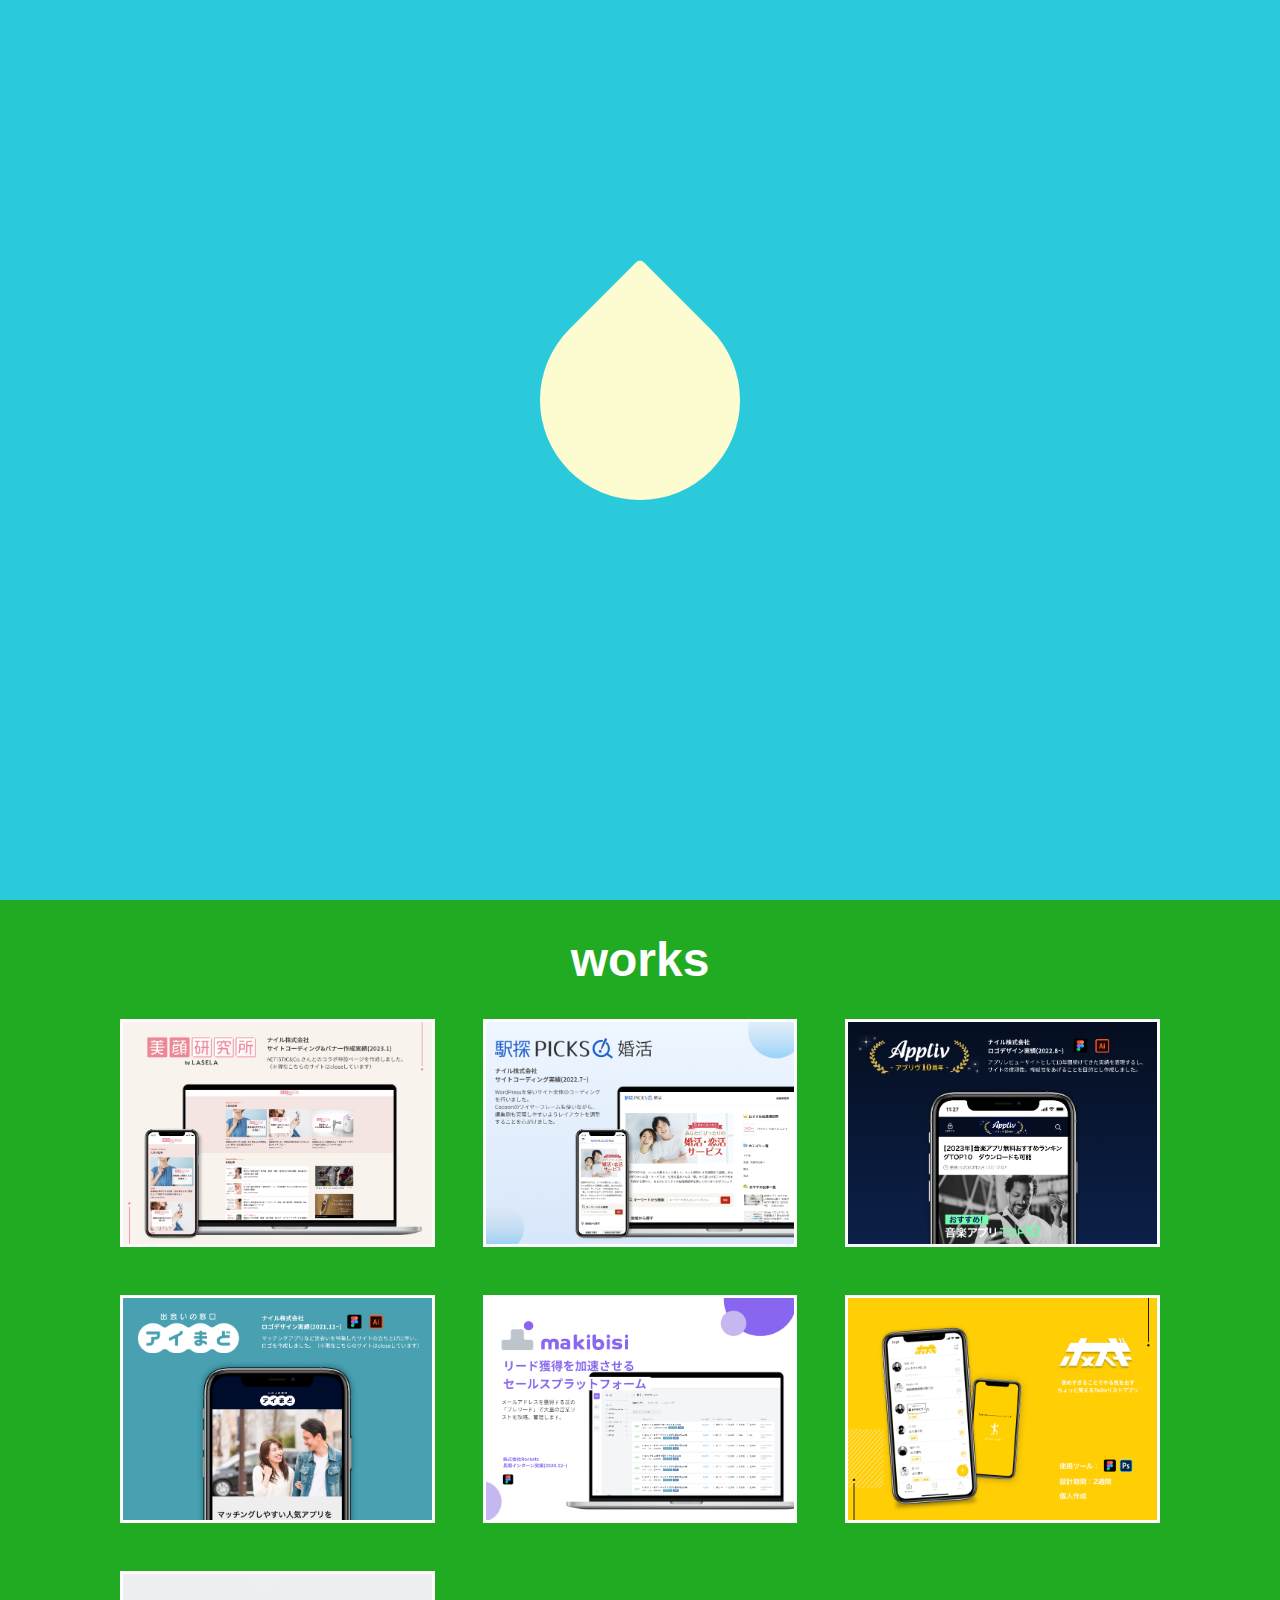
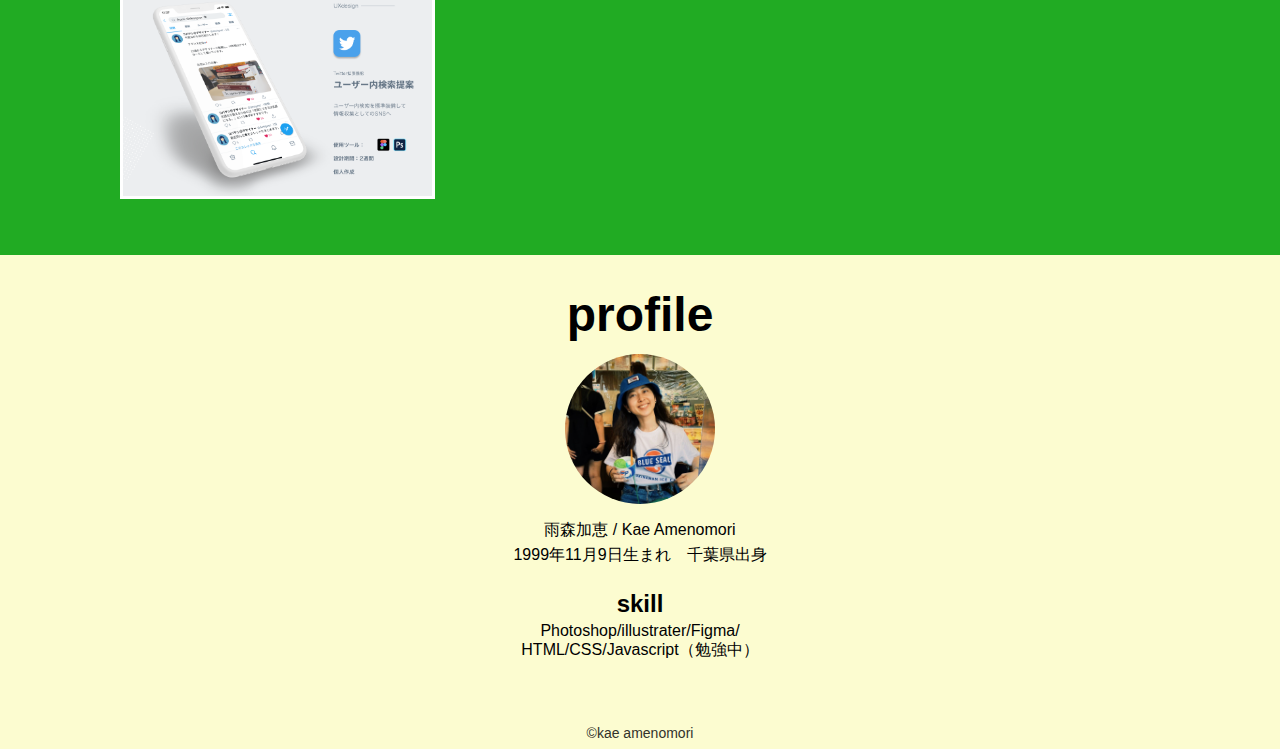
==== index.html @ 160bbd9b "change index" ====
<!DOCTYPE html>
<html lang="ja">
<head>
  <meta charset="UTF-8">
  <meta http-equiv="X-UA-Compatible" content="IE=edge">
  <meta name="viewport" content="width=device-width, initial-scale=1.0">
  <title>My Basic CSS</title>
  <link rel="stylesheet" href="style.css">
  <link rel=”icon” href="./img/girl.png">
  <link rel="stylesheet" href="https://use.fontawesome.com/releases/v5.8.2/css/all.css" integrity="sha384-oS3vJWv+0UjzBfQzYUhtDYW+Pj2yciDJxpsK1OYPAYjqT085Qq/1cq5FLXAZQ7Ay" crossorigin="anonymous">
</head>
<body>
  <main>
    <body>
      <div class="firstview">
        <div class="firstview-title">
          <h1>kae<br>amenomori</h1>
          <img class="girl" src="./img/girl.png">
          <a class="arrow-icon" href="#works"><i class="fas fa-angle-down"></i></a>
        </div>
        <div class="drop-container">
          <div class="drop"></div>
        </div>
      </div>
      <div class="works" id="works">   
        <div class="works-title">works</div>
        <div class="works-items">
          <div class="works-item"><a href="./biganlab.html"><img src="./img/biganlab_01.png"></a></div>
          <div class="works-item"><a href="./ekitan.html"><img src="./img/ekitan_01.png"></a></div>
          <div class="works-item"><a href="./appliv10th.html"><img src="./img/appliv10th_01.png"></a></div>
          <div class="works-item"><a href="./aimado.html"><img src="./img/aimado_01.png"></a></div>
          <div class="works-item"><a href="./makibishi.html"><img src="./img/makibishi_01.png"></a></div>
          <div class="works-item"><a href="./homesugi.html"><img src="./img/homesugi_01.png"></a></div>
          <div class="works-item"><a href="./twitterux.html"><img src="./img/twitterux_01.png"></a></div>
          <!-- <div class="works-item"><a href="./proscons.html"><img src="./img/proscons_top.png"></a></div> -->
          <!-- <div class="works-item"><img src="./img/lasela-ab_top.png"></div> -->
          <!-- <div class="works-item"><img src="./img/awa01.png"></div> -->
          <!-- <div class="works-item"><img src="./img/pairs.png"></div> -->
          <!-- <div class="works-item"><img src="./img/lasela-banner_top.png"></div>
          <div class="works-item"><img src="./img/picsart-banner_top.png"></div>
          <div class="works-item"><img src="./img/deai-deta_top.png"></div> -->
        </div>
        <!-- <div class="works-morebtn">
          <a href="">もっと見る↓</a>
        </div> -->
      </div>
      <div class="profile">
        <div class="left">
          <div class="profile-title">
              profile
          </div>
          <div class="profile-contents">
            <div class="profile-image">
              <img class="girl" src="./img/proflie-image.jpg">
            </div>
            <ul>
              <li>雨森加恵 / Kae Amenomori</li>
              <li>
                1999年11月9日生まれ　千葉県出身
              </li>
            </ul> 
            <div class="profile-skill">skill</div>
            <p>Photoshop/illustrater/Figma/<br>
            HTML/CSS/Javascript（勉強中）
            </p>
          </div>
          
      </div>
      </div>
    </body>
  </main>
  <footer>©︎kae amenomori</footer>
</body>
</html>
---- style.css ----
@charset "utf-8";

/* @keyframes bg-color {
  0% { background-color: #f17b6e; }
  20% { background-color: #ffeb9d; }
  40% { background-color: #91f7e2; }
  60% { background-color: #6ac3ff; }
  80% { background-color: #e19bfd; }
  100% { background-color: #fcbab3; }
} */

* {
  margin: 0;
  padding: 0;
}

html {
  scroll-behavior: smooth;
}

body {
  font-family: "Montserrat", "Noto Sans JP", sans-serif;
}

ul li {
  list-style: none;
}

.firstview {
  position: relative;
  width: 100%;
  min-height: 100vh;
  background-color: #2acadc;
}

.firstview-title { 
  position: absolute;
  top: 50%;
  left: 50%;
  transform: translateY(-50%) translateX(-50%);
  z-index: 2;
  opacity: 0;
  animation: appear 2s 2.5s forwards;
}

.firstview-title h1 {
  font-size: 80px;
  font-weight: bold;
  text-align: center;
  color: #2b2d2e;
}

.girl {
  display: block;
  width: 100px;
  height: auto;
  margin: 0 auto;
}

.arrow-icon {
  display: block;
  margin-top: 14px;
  text-align: center;
}

.arrow-icon i {
  font-size: 4rem;
  color: #fcfcd0;
}

.drop-container {
  position: absolute;
  top: 0;
  right: 0;
  bottom: 0;
  left: 0;
  margin: auto;
  height: 200px;
  width: 200px;
}


.drop {
  position: absolute;
  top: -25%;
  width: 100%;
  height: 100%;
  border-radius: 100% 5% 100% 100%;
  transform: rotate(-45deg);
  margin: 0px;
  background: #fcfcd0;
  animation: drip 4s forwards;
}

@keyframes appear {
  0% {
    opacity: 0;
  }
  100% {
    opacity: 1;
  }
}

.drop-container:before,
.drop-container:after {
  content: '';
  position: absolute;
  z-index: -1;
  top: 55%;
  right: 50%;
  transform: translate(50%) rotateX(75deg);
  border-radius: 100%;
  opacity: 0;
  width: 75%;
  height: 75%;
  border: 5px solid #6aebf0;
  animation: dripple 2s ease-out 1s;
}

.drop-container:after {
  animation: dripple 2s ease-out 1.7s;
}

@keyframes drip {
  45% {
    top: 0;
    border-radius: 100% 5% 100% 100%;
    transform: rotate(-45deg);
  }
  100% {
    top: 0;
    transform: rotate(0deg);
    border-radius: 100%;
  }
}

@keyframes dripple {
  0% {
    width: 150px;
    height: 150px;
  }
  25% {
    opacity: 1;
  }
  100% {
    width: 500px;
    height: 500px;
    top: -20%;
    opacity: 0;
  }
}

.works {
  padding: 32px 120px 56px;
  background-color: #21ab23;
  background-image: linear-gradient(to bottom, #c7d9c7 0.5px, transparent 0.5px), linear-gradient(to right, #c7d9c7  0.5px, transparent 0.5px);
  background-size: 30px 30px;
}

.works-title {
  font-size: 48px;
  font-weight: bold;
  color: #fff;
  text-align: center;
}

.works-items {
  display: grid;
  grid-template-columns: repeat(3, 1fr);
  padding-top: 32px;
  gap: 48px;
}

.works-item {
  height: auto;
  background-color: #fff;
  border: 3px solid #fff;
  transition: opacity 0.2s ease-in;
}

.works-item:hover {
  opacity: 0.7;
}

.works-item img {
  width: 100%;
  height: 100%;
  object-fit: cover;
}

.works-morebtn {
  margin-top: 40px;
  padding: 12px 24px;
  background-color: #fff;
  border: 2px solid;
  border-radius: 99px;
  border-bottom: solid 7px;
  text-align: center;
}

.works-morebtn:hover {
  background-color: #f0ef16;
} 

.works-morebtn:active {
  -webkit-transform: translateY(5px);
  transform: translateY(5px);/*下に動く*/
  border-bottom: none;
}

.works-morebtn a {
  text-decoration: none;
  color: #000;
  font-weight: bold;
}

/* プロフィール */
.profile {
  padding: 32px 120px 56px;
  background-color: #fcfcd0;
  text-align: center;
}

.profile-title {
  font-size: 48px;
  font-weight: bold;
}

.profile-skill {
  margin: 24px 0 4px;
  font-size: 24px;
  font-weight: bold;
}

.profile li:first-child {
  padding: 4px 0;
}

.profile-image {
  width: 150px;
  height: 150px;
  margin: 12px auto;
}

.profile-image img {
  width: 100%;
  border-radius: 50%;
  object-fit: cover;
}

/* フッター */
footer {
  padding: 8px 0;
  background-color: #fcfcd0;
  text-align: center;
  color: #32322a;
  font-size: 14px;
}



/* worksページ */
.main-image {
  background-image: linear-gradient(to bottom, #c7d9c7 0.5px, transparent 0.5px), linear-gradient(to right, #c7d9c7  0.5px, transparent 0.5px);
  background-size: 30px 30px;
}

.w-detail {
  text-align: center;
  padding-bottom: 24px;
  color: #32322a;
}

.w-detail p{
  padding-bottom: 4px;
}

.w-image {
  width: 100%;
  height: auto;
  padding-bottom: 48px;
}

.w-image img {
  display: block;
  width: 70%;
  margin: 0 auto;
}

.main-image .works-title {
  margin: 0 0 24px;
  padding: 24px 0 0;
  color: #32322a;
  font-size: 40px;
}



@media screen and (max-width:960px) {
  .works {
    padding: 32px;
  }
  .works-items {
    grid-template-columns: repeat(2, 1fr);
  }

  .firstview-title h1 {
    font-size: 72px;
  }
}

@media screen and (max-width:768px) {
  .firstview-title h1 {
    font-size: 64px;
  }

  .w-image {
    padding-bottom: 32px;
  }
}

@media screen and (max-width:390px) {
  .firstview-title h1 {
    font-size: 48px;
  }

  .works {
    padding: 32px 24px;
  }

  .profile {
    padding: 32px 24px 48px;
  }
  
  .works-items {
    gap: 24px;
  }

  .works-morebtn {
    margin-top: 24px;
  }

  .w-image {
    padding-bottom: 24px;
  }

  .main-image .works-title {
    font-size: 32px;
  }
}
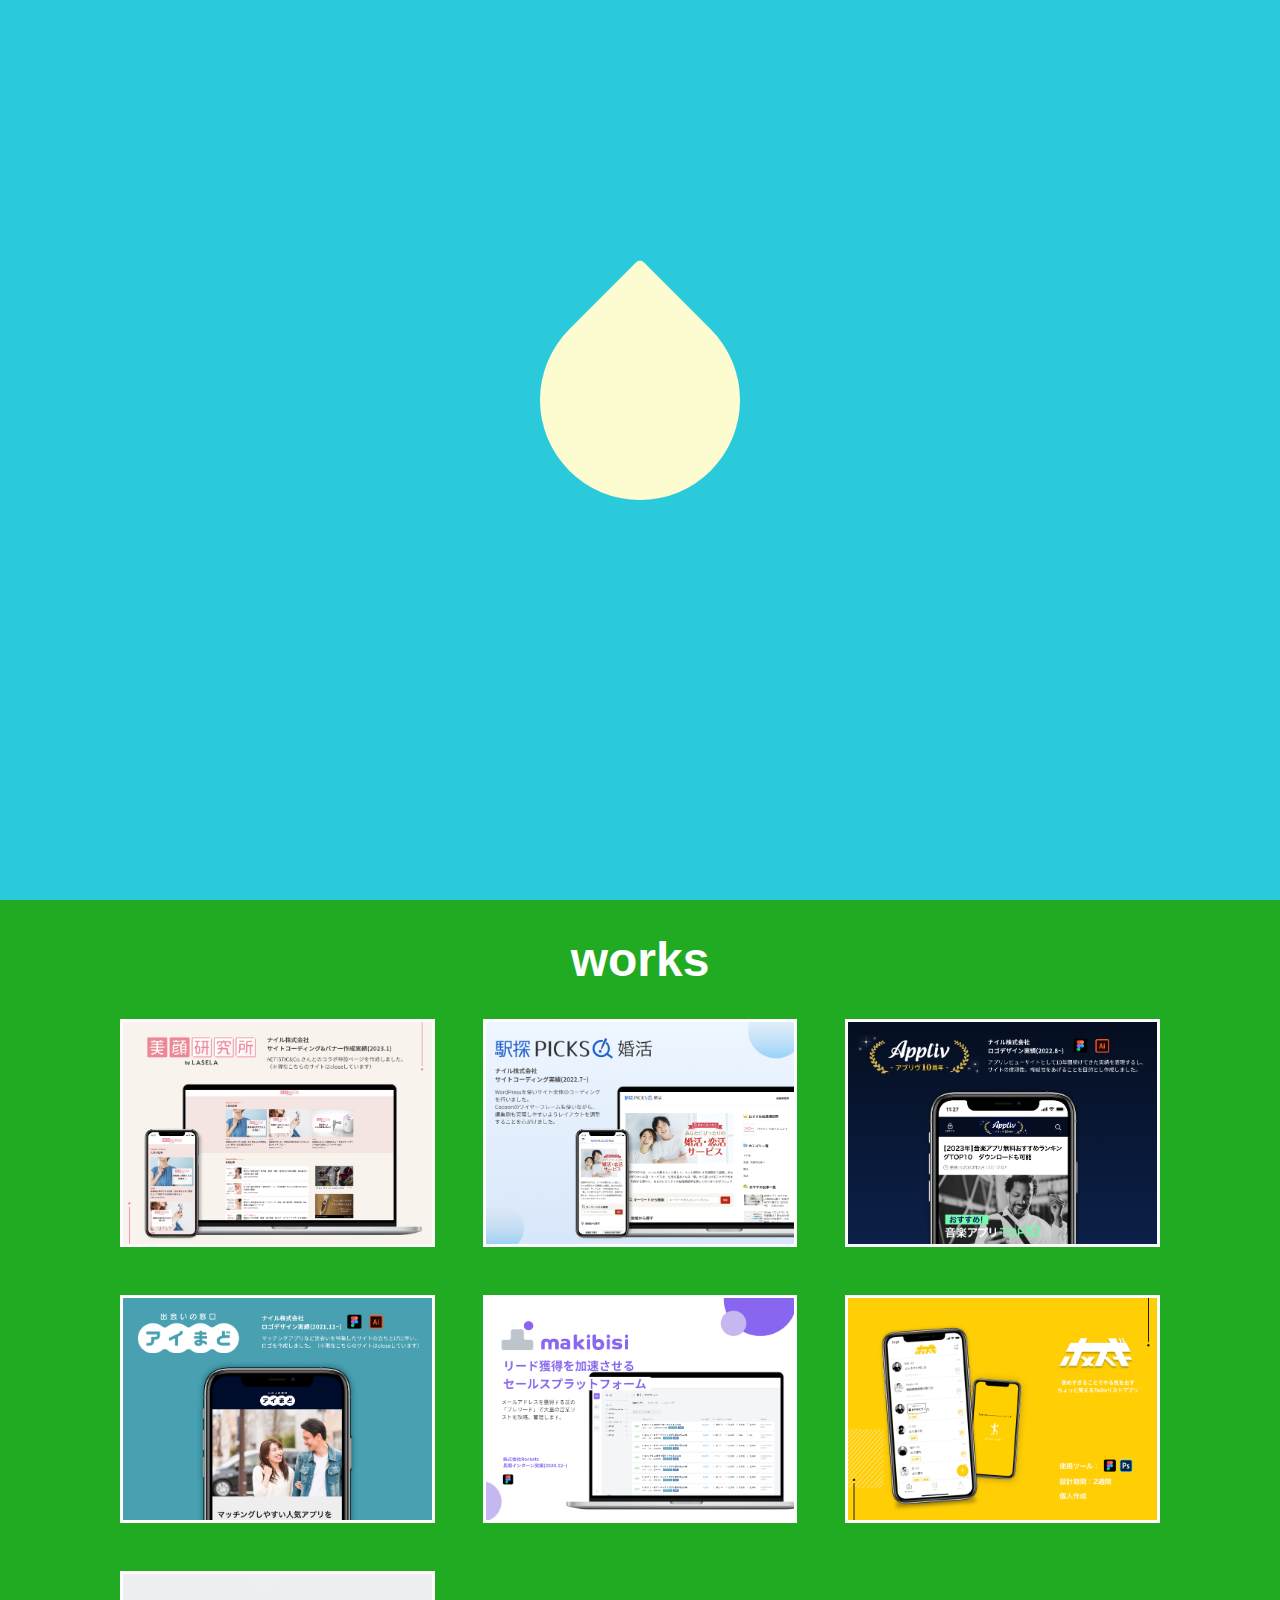
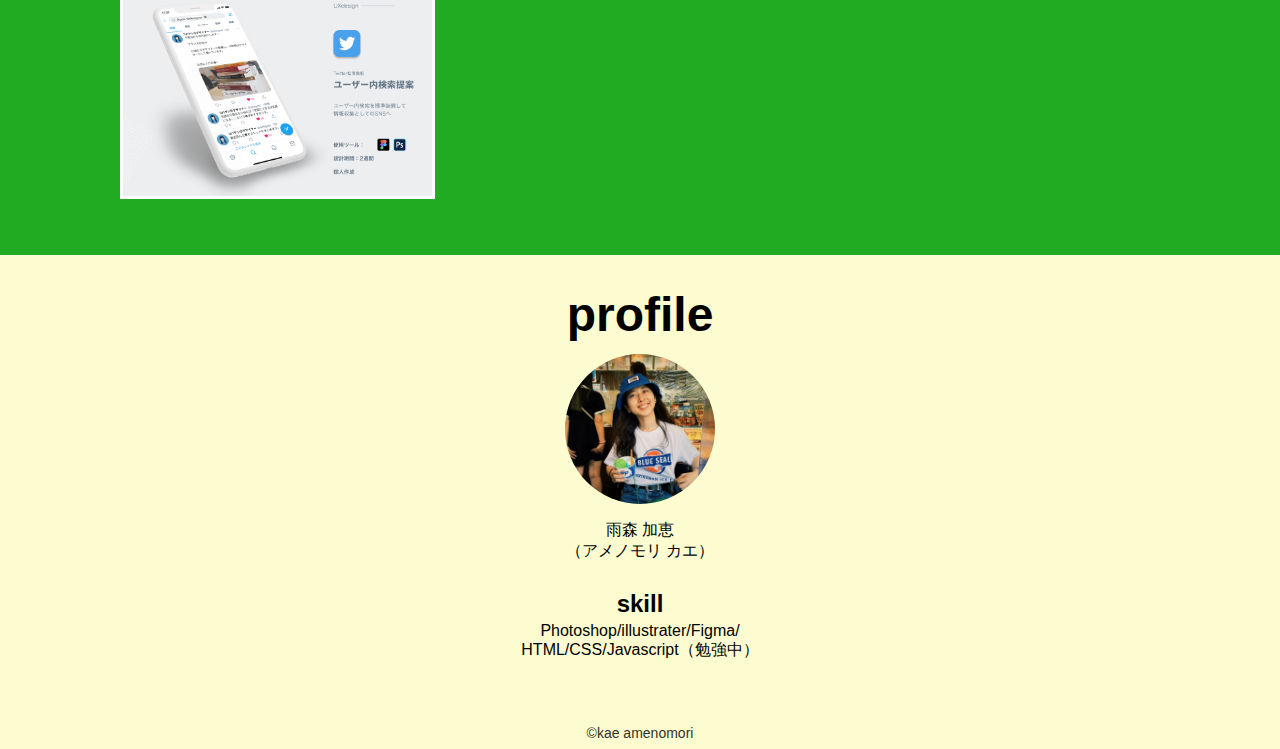
==== commit 3ae2e01a: "change profile" ====
--- a/index.html
+++ b/index.html
@@ -4,7 +4,7 @@
   <meta charset="UTF-8">
   <meta http-equiv="X-UA-Compatible" content="IE=edge">
   <meta name="viewport" content="width=device-width, initial-scale=1.0">
-  <title>My Basic CSS</title>
+  <title>ame portfolio</title>
   <link rel="stylesheet" href="style.css">
   <link rel=”icon” href="./img/girl.png">
   <link rel="stylesheet" href="https://use.fontawesome.com/releases/v5.8.2/css/all.css" integrity="sha384-oS3vJWv+0UjzBfQzYUhtDYW+Pj2yciDJxpsK1OYPAYjqT085Qq/1cq5FLXAZQ7Ay" crossorigin="anonymous">
@@ -54,10 +54,7 @@
               <img class="girl" src="./img/proflie-image.jpg">
             </div>
             <ul>
-              <li>雨森加恵 / Kae Amenomori</li>
-              <li>
-                1999年11月9日生まれ　千葉県出身
-              </li>
+              <li>雨森 加恵<br>（アメノモリ カエ）</li>
             </ul> 
             <div class="profile-skill">skill</div>
             <p>Photoshop/illustrater/Figma/<br>
--- a/style.css
+++ b/style.css
@@ -1,13 +1,4 @@
 @charset "utf-8";
-
-/* @keyframes bg-color {
-  0% { background-color: #f17b6e; }
-  20% { background-color: #ffeb9d; }
-  40% { background-color: #91f7e2; }
-  60% { background-color: #6ac3ff; }
-  80% { background-color: #e19bfd; }
-  100% { background-color: #fcbab3; }
-} */
 
 * {
   margin: 0;
@@ -38,6 +29,7 @@
   top: 50%;
   left: 50%;
   transform: translateY(-50%) translateX(-50%);
+  backface-visibility: hidden;
   z-index: 2;
   opacity: 0;
   animation: appear 2s 2.5s forwards;
@@ -328,6 +320,10 @@
     padding: 32px 24px;
   }
 
+  .works-items {
+    grid-template-columns: repeat(1, 1fr);
+  }
+
   .profile {
     padding: 32px 24px 48px;
   }
@@ -344,6 +340,10 @@
     padding-bottom: 24px;
   }
 
+  .w-image img {
+    width: 90%;
+}
+
   .main-image .works-title {
     font-size: 32px;
   }
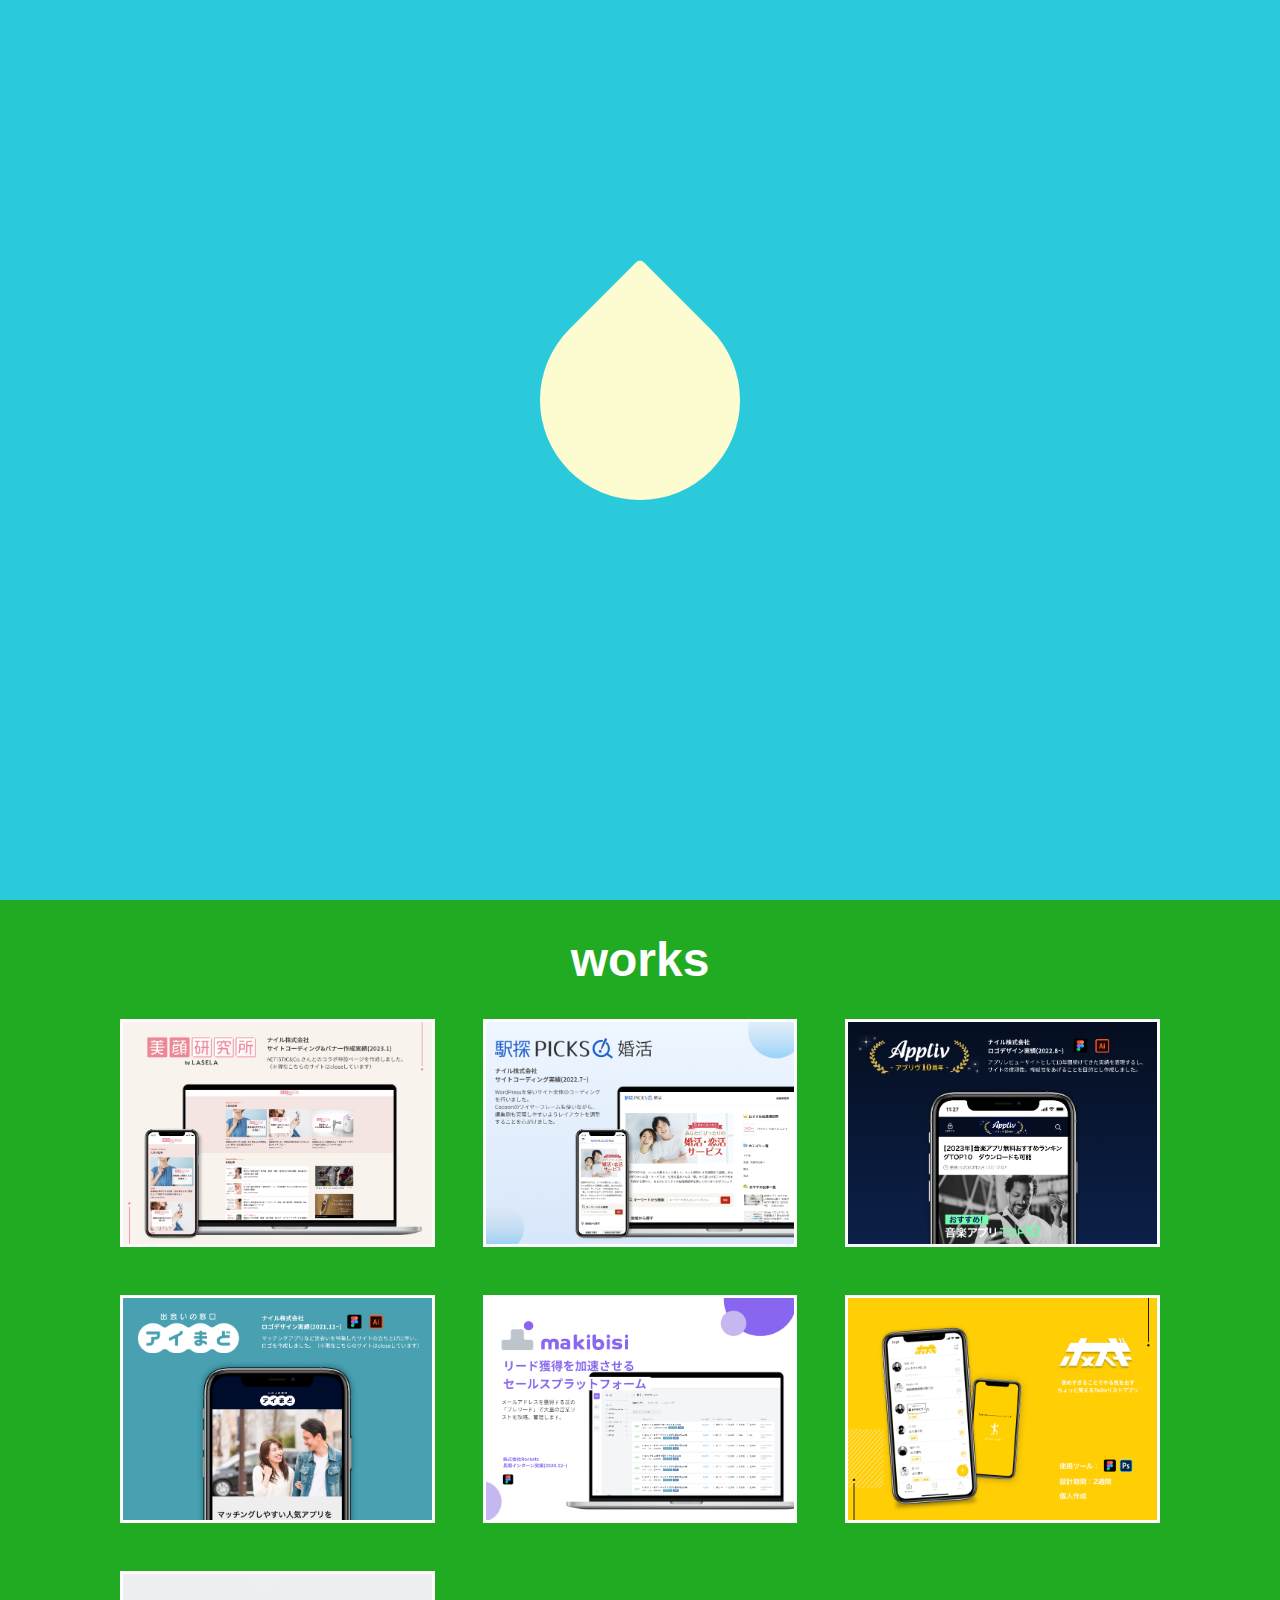
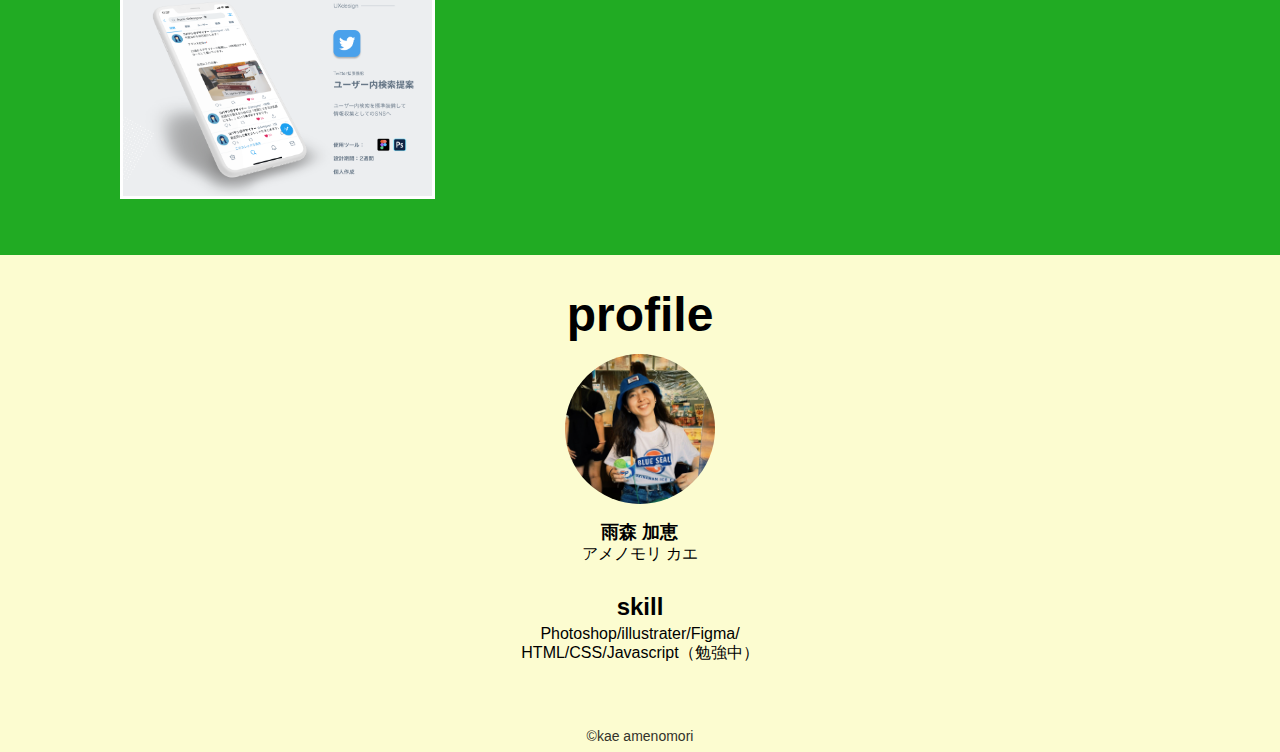
==== commit dbac9ef8: "profile change" ====
--- a/index.html
+++ b/index.html
@@ -54,7 +54,7 @@
               <img class="girl" src="./img/proflie-image.jpg">
             </div>
             <ul>
-              <li>雨森 加恵<br>（アメノモリ カエ）</li>
+              <li><b>雨森 加恵</b><br>アメノモリ カエ</li>
             </ul> 
             <div class="profile-skill">skill</div>
             <p>Photoshop/illustrater/Figma/<br>
--- a/style.css
+++ b/style.css
@@ -126,7 +126,7 @@
   }
 }
 
-@keyframes dripple {
+/* @keyframes dripple {
   0% {
     width: 150px;
     height: 150px;
@@ -140,7 +140,7 @@
     top: -20%;
     opacity: 0;
   }
-}
+} */
 
 .works {
   padding: 32px 120px 56px;
@@ -228,6 +228,10 @@
   padding: 4px 0;
 }
 
+.profile li b {
+  font-size: 18px;
+}
+
 .profile-image {
   width: 150px;
   height: 150px;
